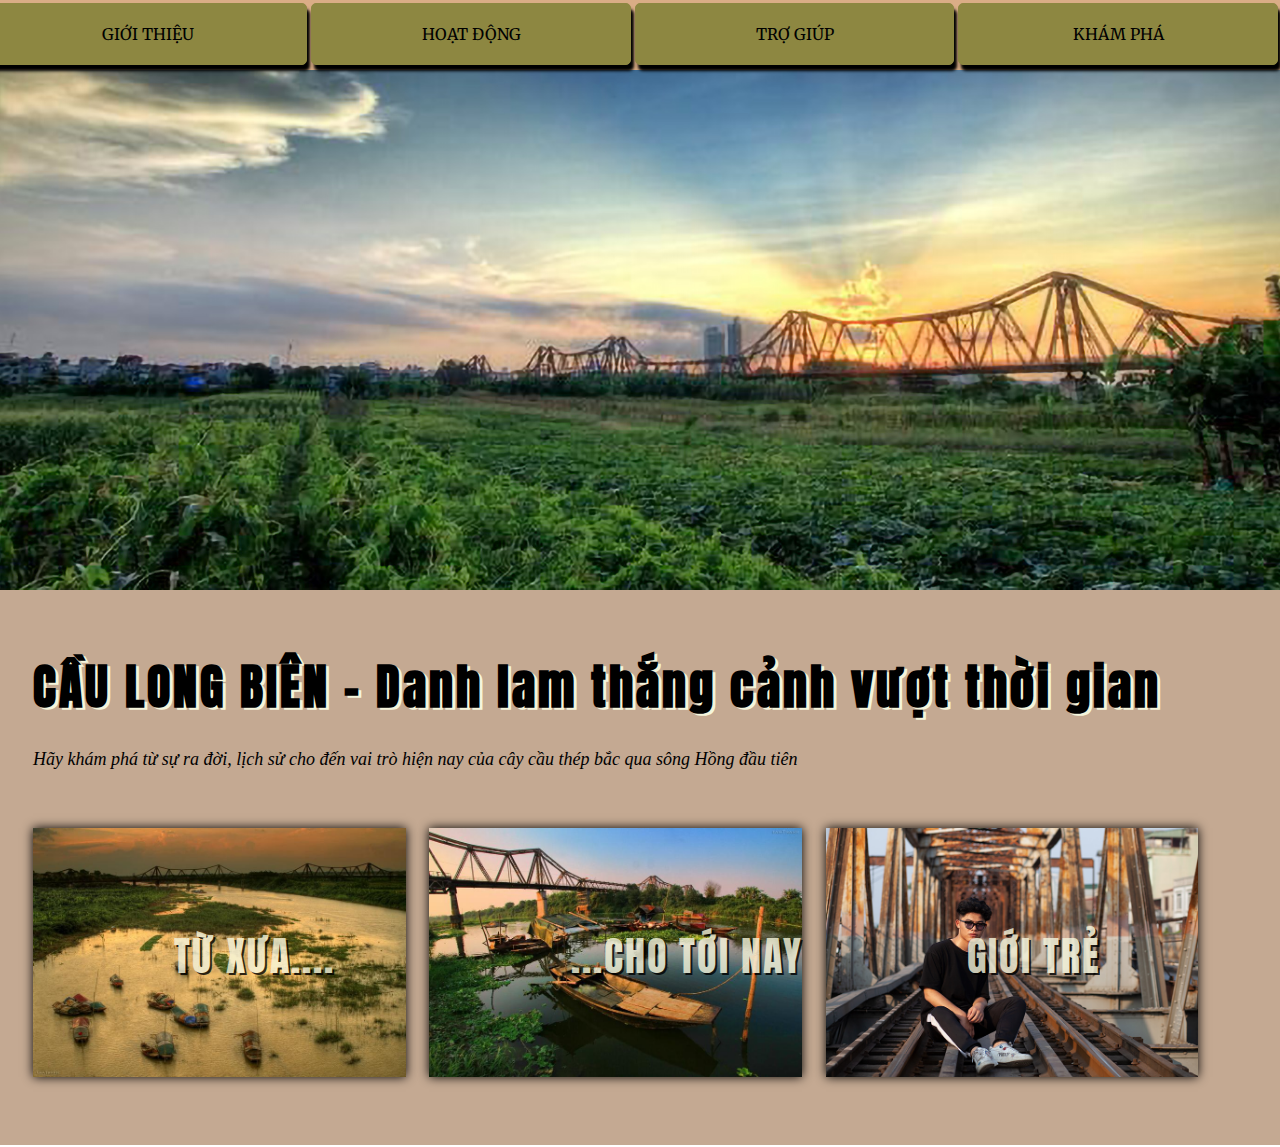
==== index.html @ 369a03a0 "third" ====
<!DOCTYPE html>
<html>
<head>
  <link href="style.css" rel="stylesheet" type="text/css">
  <link href="https://fonts.googleapis.com/css?family=Anton|Baloo+Bhai|Lora|Merriweather|Roboto&display=swap" rel="stylesheet"> 
  <meta name="viewport" content="width=device-width; initial-scale=1.0">
</head>
<body>
<ul id="menu" class="row">
  <li class ="col-3 col-s-3 box"><a href=#>GIỚI THIỆU</a></li>
  <li class ="col-3 col-s-3 box"><a href=#>HOẠT ĐỘNG</a></li>
  <li class ="col-3 col-s-3 box"><a href=#>TRỢ GIÚP</a></li>
  <li class ="col-3 col-s-3 box"><a href=page5.html>KHÁM PHÁ</a></li>
</ul>

<div id="header" class="row"></div>
<div id="container">
<div id="main1" class="row"> 
<h1>CẦU LONG BIÊN - Danh lam thắng cảnh vượt thời gian</h1>    
<p style="font-family:'Baloo Bhai', cursive; font-style: italic;font-size: 18px; ">Hãy khám phá từ sự ra đời, lịch sử cho đến vai trò hiện nay của cây cầu thép bắc qua sông Hồng đầu tiên </p>

<div class="col-4 col-s-6 box" id="portal">
    <div id="over"> <a href=page2.html>TỪ XƯA....</a></div>
    <a href=page2.html><img src="images/longbien2.jpg" title="CLICK HERE!"> </a>   
</div>
<div class="col-4 col-s-6 box" id="portal">
    <div id="over"><a href=page3.html>...CHO TỚI NAY</a></div>
    <a href=page3.html><img src="images/longbien3.jpg"> </a>     
</div>
<div class="col-4 col-s-6 box" id="portal">
  <div id="over"><a href=page4.html>GIỚI TRẺ</a></div>
  <a href=page4.html><img src="images/longbien7.jpg"> </a>     
</div>
</div>
</div>




</body>
</html>
---- style.css ----
[class*="col-"] { width: 100%;}
ul {font-family: 'Merriweather', serif;
    list-style-type: none;
    margin: -10px -20px;
    padding-left: 0px ;
    background-color: #DAAD86;
    }
ul a {text-decoration: none;
    color: black;
    display: inline-block;
    padding: 20px 50px;
}
li {
    box-sizing: border-box;
    text-align: center;
    
    background-color: #8D8741;
    box-shadow: 3px 6px 3px black ;
    border: 1px solid #8D8741;
    border-radius: 5px;
    margin-bottom: 5px;
    margin-top: 5px;
}
 li:hover {
     background-color: rgb(154, 155, 85);
     padding:5px;margin-bottom: 0px;
     margin-top: 0px
    }
a {
    text-decoration: none;
    color:beige;
    
}
    #header {background-image: url("images/longbien1.jpg" )
    ;background-size: cover;
    min-height: 520px ;
    clear: both;
    margin: 10px -10px}
h1 {font-family: 'Anton', sans-serif;
    font-size: 48px;
     letter-spacing: 3px;
     line-height: 60px;
     text-shadow: 3px 2px beige;
    }
img {
    box-shadow: 0px 0px 10px black;
    max-width: 95%;
}
#portal {
    position: relative;
    padding-top: 40px;
}
#portal:hover {
    opacity: 75%;
}
#over {
    position: absolute;
    text-shadow: 2px 2px black ;
    color: white;
    letter-spacing: 2px;
    top: 47%;
    left: 36%;
    font-family:'Anton', sans-serif; 
    font-size: 40px;
    white-space: nowrap;
    opacity: 80%;
}
#home {
    font-family: Arial, Helvetica, sans-serif;
    text-align: right;font-size: 20px;
    text-shadow: 1px 1px black;
    line-height: 35px;
}


#main1 {background-color: rgb(196, 169, 146);margin: -10px;
    padding: 35px;box-shadow: 5px black;}

h2 {font-size: 30px;
font-family: 'Anton' ,  sans-serif;
letter-spacing: 2px;}

#textcolumn {
    vertical-align: top;
    padding-top:100px;
}
#textcolumn2 {
    vertical-align: top;
    padding-top:30px;
    margin-right:30px;
}













@media only screen and (min-width: 992px) {
    /* For desktop: */   
#main1 {background-color: rgb(196, 169, 146);min-height: 485px;}
#main2 {padding-top: 20px; border-top: 2px solid lightgray; ;background-color: rgb(238, 238, 238);min-height: 180px;padding-left: 50px}
   
footer {background-color:rgb(122, 129, 119) ;max-width: 100%;border-bottom: 2px solid lightgray}
.box {display: inline-block;}
    
    .col-1 {width: 8.33%;}
    .col-2 {width: 16.66%;}
    .col-3 {width: 24.5%;}
    .col-4 {width: 32.32%;}
    .col-5 {width: 41%;}
    .col-6 {width: 49%;}
    .col-7 {width: 57%;}
    .col-8 {width: 66%;}
    .col-9 {width: 73.5%;}
    .col-10 {width: 83%;}
    .col-11 {width: 91%;}
    .col-12 {width: 100%;}}
@media only screen and (min-width: 768px) and (max-width: 991px) {
    /* For tablets: */
    
        .box {display: inline-block;}
    .col-s-1 {width: 8.33%;}
    .col-s-2 {width: 16.66%;}
    .col-s-3 {width: 24.5%;}
    .col-s-4 {width: 33.33%;}
    .col-s-5 {width: 41.66%;}
    .col-s-6 {width: 49%;}
    .col-s-7 {width: 58.33%;}
    .col-s-8 {width: 66%;}
    .col-s-9 {width: 75%;}
    .col-s-10 {width: 83.33%;}
    .col-s-11 {width: 91.66%;}
    .col-s-12 {width: 100%;}
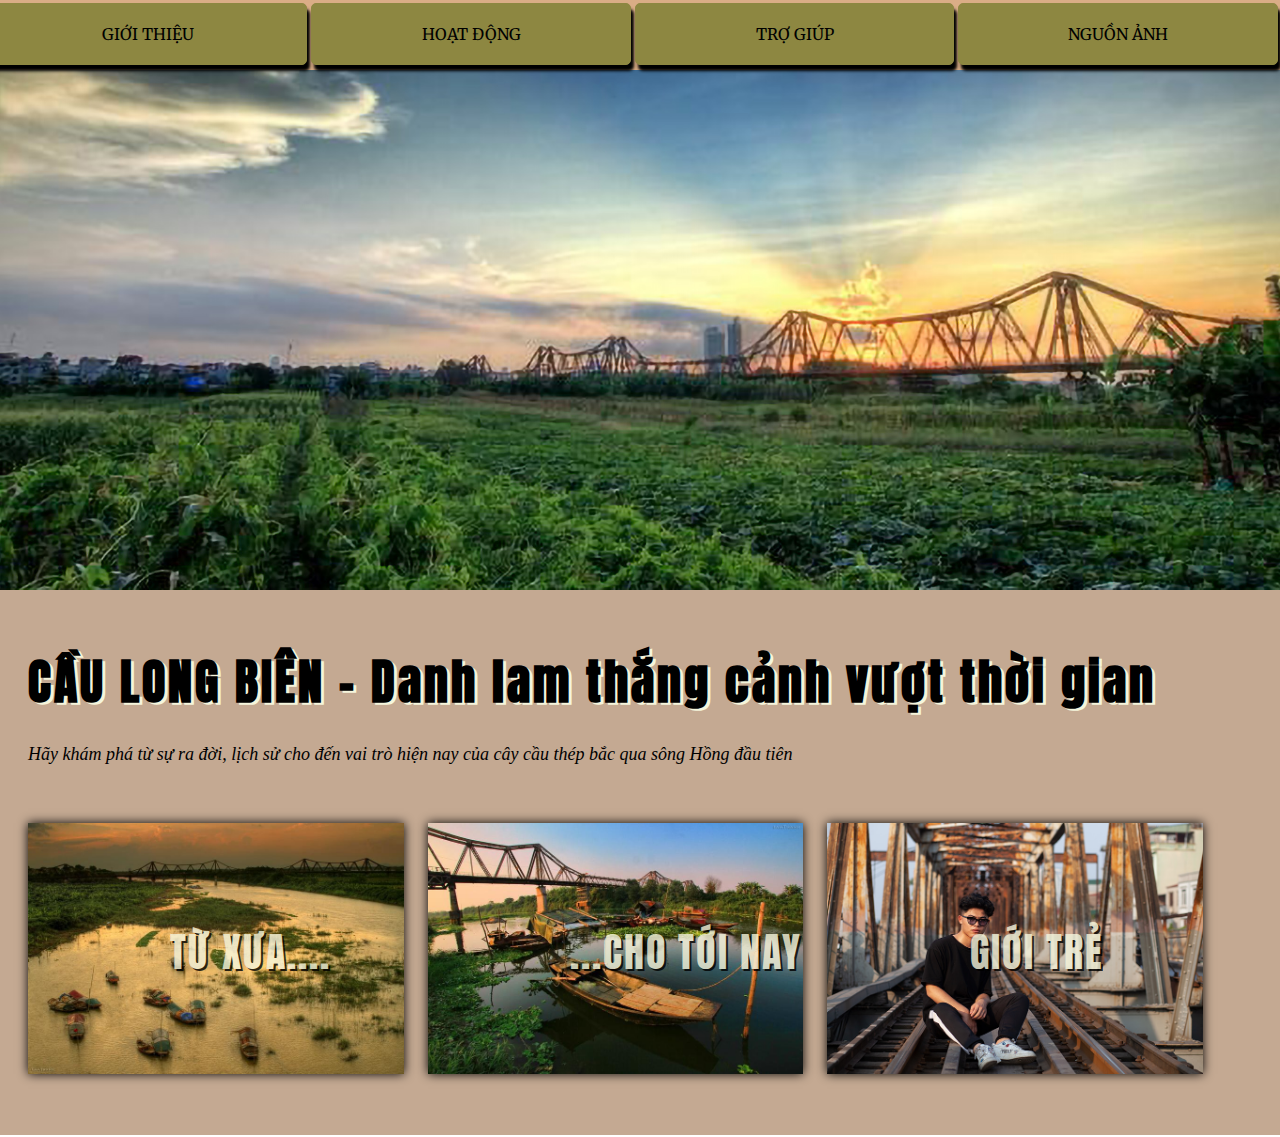
==== commit 5666783d: "chinh sua" ====
--- a/index.html
+++ b/index.html
@@ -1,16 +1,21 @@
 <!DOCTYPE html>
 <html>
 <head>
+  
+  <title>Cầu Long Biên - Từ Cổ chí Kim</title>
+  <meta name="description" content="Cầu Long Biên nổi tiếng là cây cầu sắt đã sống sót đợi ném bom dữ dội của Đế Quốc Mỹ. Hãy cùng tìm hiểu về danh lam thắng cảnh này nhé!">
+  <meta name="keywords" content=" Cầu Long Biên Từ Xưa Đến Nay Cầu Hà Nội Danh Lam Thắng Cảnh">
+  <meta name="viewport" content="width=device-width; initial-scale=1.0">
   <link href="style.css" rel="stylesheet" type="text/css">
   <link href="https://fonts.googleapis.com/css?family=Anton|Baloo+Bhai|Lora|Merriweather|Roboto&display=swap" rel="stylesheet"> 
-  <meta name="viewport" content="width=device-width; initial-scale=1.0">
+  
 </head>
 <body>
 <ul id="menu" class="row">
   <li class ="col-3 col-s-3 box"><a href=#>GIỚI THIỆU</a></li>
   <li class ="col-3 col-s-3 box"><a href=#>HOẠT ĐỘNG</a></li>
   <li class ="col-3 col-s-3 box"><a href=#>TRỢ GIÚP</a></li>
-  <li class ="col-3 col-s-3 box"><a href=page5.html>KHÁM PHÁ</a></li>
+  <li class ="col-3 col-s-3 box"><a href=page5.html title="Credits">NGUỒN ẢNH</a></li>
 </ul>
 
 <div id="header" class="row"></div>
@@ -20,16 +25,16 @@
 <p style="font-family:'Baloo Bhai', cursive; font-style: italic;font-size: 18px; ">Hãy khám phá từ sự ra đời, lịch sử cho đến vai trò hiện nay của cây cầu thép bắc qua sông Hồng đầu tiên </p>
 
 <div class="col-4 col-s-6 box" id="portal">
-    <div id="over"> <a href=page2.html>TỪ XƯA....</a></div>
-    <a href=page2.html><img src="images/longbien2.jpg" title="CLICK HERE!"> </a>   
+    <div id="over"> <a href=page2.html title="Lịch sử">TỪ XƯA....</a></div>
+    <a href=page2.html title="Lịch sử" ><img src="images/longbien2.jpg" alt="Từ xưa"> </a>   
 </div>
 <div class="col-4 col-s-6 box" id="portal">
-    <div id="over"><a href=page3.html>...CHO TỚI NAY</a></div>
-    <a href=page3.html><img src="images/longbien3.jpg"> </a>     
+    <div id="over"><a href=page3.html title="Đời sống">...CHO TỚI NAY</a></div>
+    <a href=page3.html title="Đời sống"><img src="images/longbien3.jpg" alt="Hiện nay"> </a>     
 </div>
 <div class="col-4 col-s-6 box" id="portal">
-  <div id="over"><a href=page4.html>GIỚI TRẺ</a></div>
-  <a href=page4.html><img src="images/longbien7.jpg"> </a>     
+  <div id="over"><a href=page4.html title="Sống ảo">GIỚI TRẺ</a></div>
+  <a href=page4.html title="Sống ảo"><img src="images/longbien7.jpg" alt="Sống ảo"> </a>     
 </div>
 </div>
 </div>
--- a/style.css
+++ b/style.css
@@ -74,7 +74,7 @@
 
 
 #main1 {background-color: rgb(196, 169, 146);margin: -10px;
-    padding: 35px;box-shadow: 5px black;}
+    padding: 30px;box-shadow: 5px black;}
 
 h2 {font-size: 30px;
 font-family: 'Anton' ,  sans-serif;
@@ -87,7 +87,6 @@
 #textcolumn2 {
     vertical-align: top;
     padding-top:30px;
-    margin-right:30px;
 }
 
 
@@ -129,13 +128,12 @@
     .col-s-1 {width: 8.33%;}
     .col-s-2 {width: 16.66%;}
     .col-s-3 {width: 24.5%;}
-    .col-s-4 {width: 33.33%;}
-    .col-s-5 {width: 41.66%;}
+    .col-s-4 {width: 33%;}
+    .col-s-5 {width: 40%;}
     .col-s-6 {width: 49%;}
-    .col-s-7 {width: 58.33%;}
-    .col-s-8 {width: 66%;}
+    .col-s-7 {width: 58%;}
+    .col-s-8 {width: 65%;}
     .col-s-9 {width: 75%;}
     .col-s-10 {width: 83.33%;}
     .col-s-11 {width: 91.66%;}
-    .col-s-12 {width: 100%;}
-    +    .col-s-12 {width: 100%;}